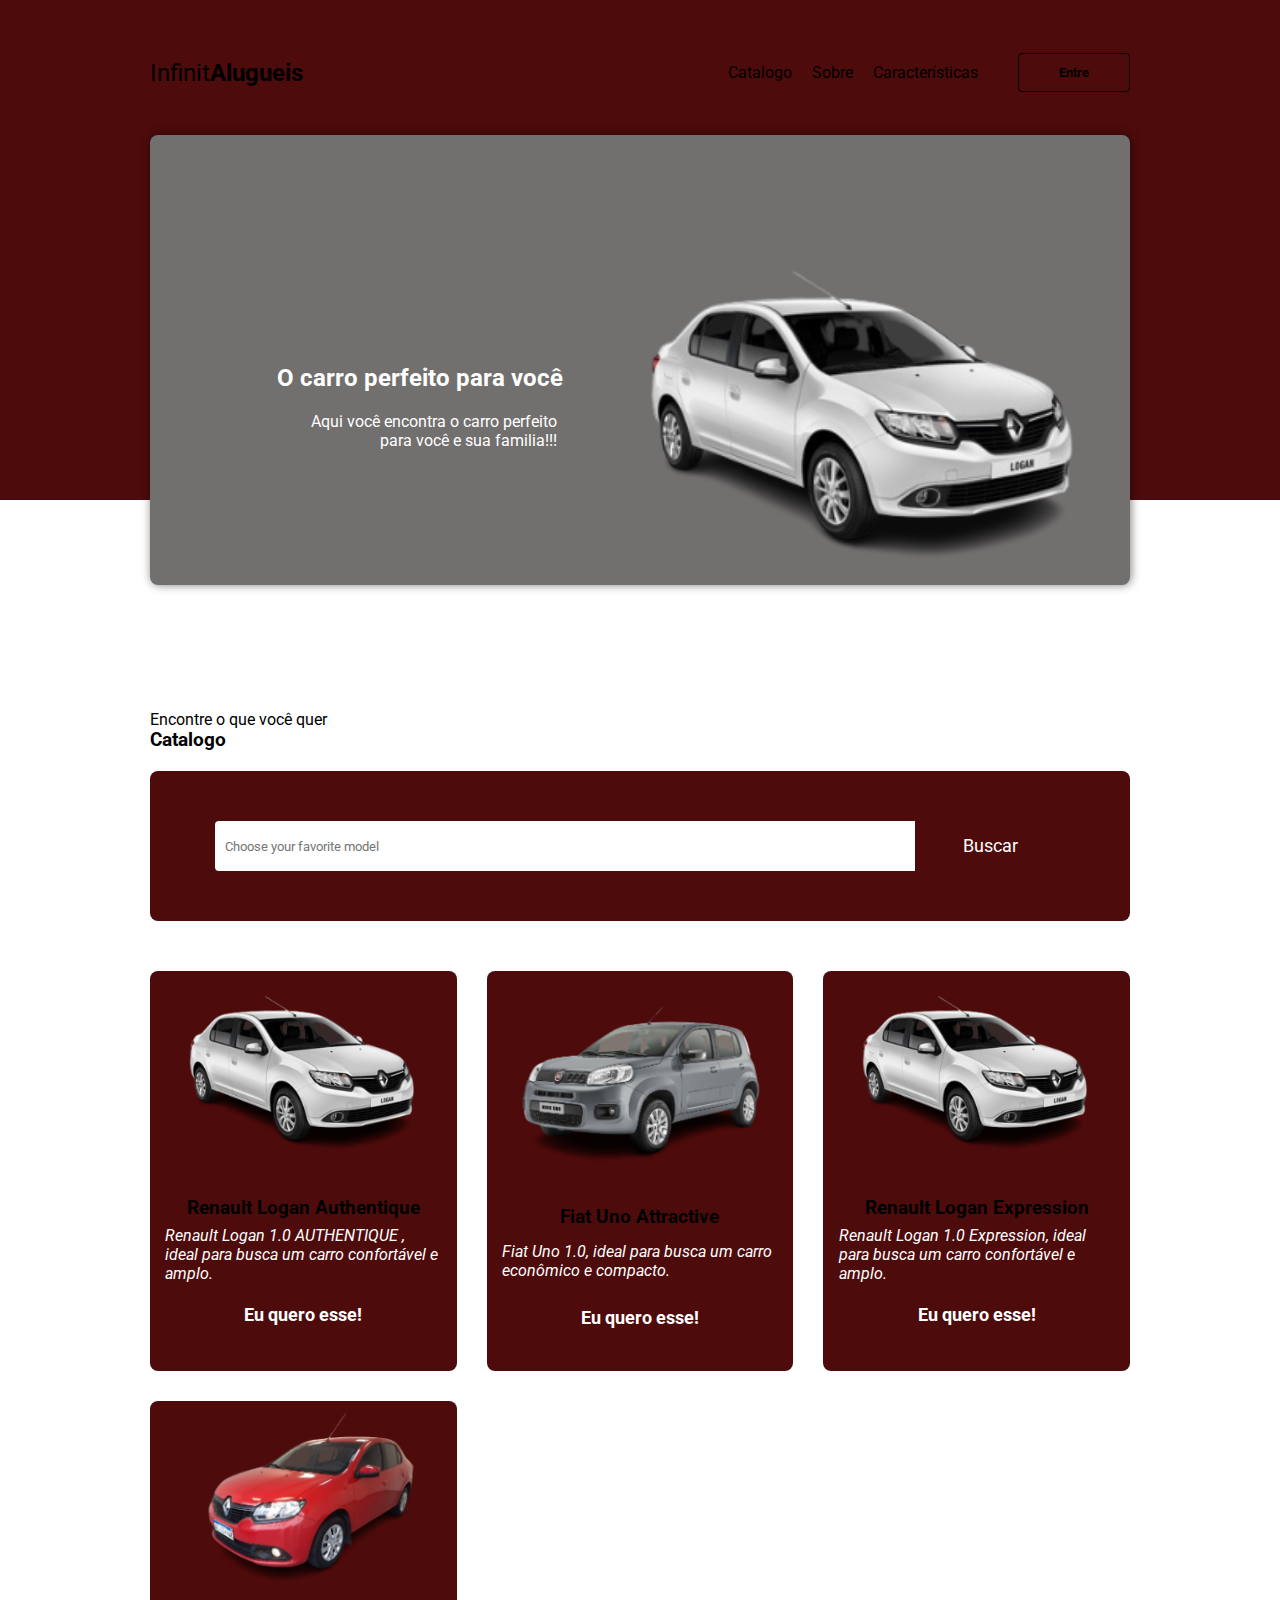
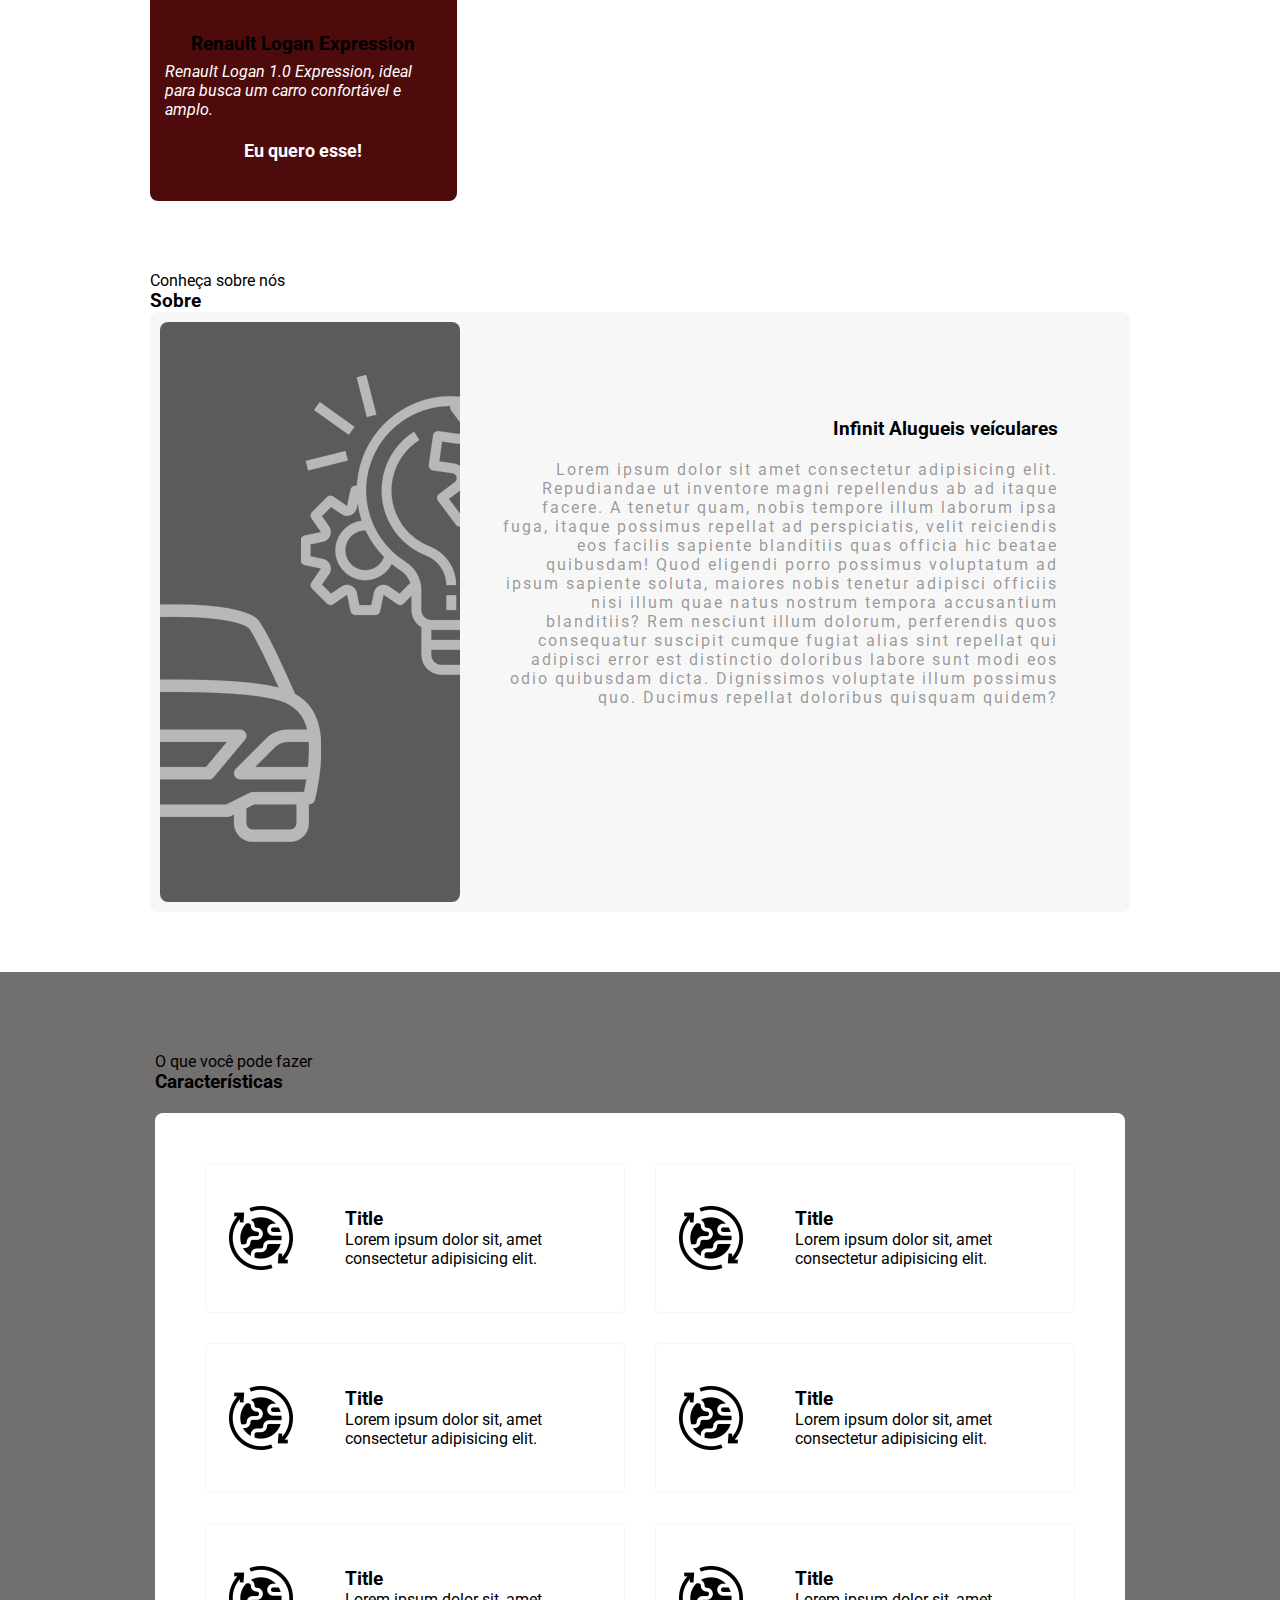
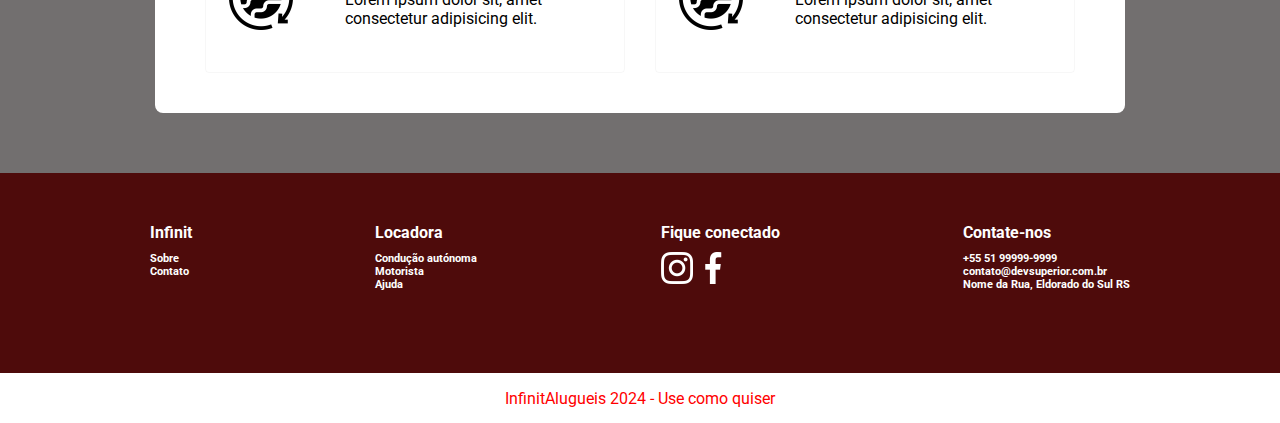
==== index.html @ a1540bc7 "ProjetoAluguelCarros" ====
<!DOCTYPE html>
<html lang="pt-br">
  <head>
    <meta charset="UTF-8" />
    <meta http-equiv="X-UA-Compatible" content="IE=edge" />
    <meta name="viewport" content="width=device-width, initial-scale=1.0" />
    <title>InfinitAlugueis</title>
    <link rel="stylesheet" href="css/styles.css" />
  </head>
  <body>
    <header>
      <div class="content">
        <nav>
          <p class="brand">Infinit<strong>Alugueis</strong></p>
          <ul>
            <li><a href="#catalog">Catalogo</a></li>
            <li><a href="#about">Sobre</a></li>
            <li><a href="#feature">Características</a></li>
            <button>Entre</button>
          </ul>
        </nav>
        <div class="header-block">
          <div class="text">
            <h2>O carro perfeito para você</h2>
            <p>
                Aqui você encontra o carro perfeito para você e sua familia!!!
            </p>
          </div>
          <img src="images//logan.png" alt="Carro" />
        </div>
      </div>
    </header>
    <section class="catalog" id="catalog">
      <div class="content">
        <div class="title-wrapper-catalog">
          <p>Encontre o que você quer</p>
          <h3>Catalogo</h3>
        </div>
        <div class="filter-card">
          <input
            type="text"
            class="search-input"
            placeholder="Choose your favorite model"
          />
          <button class="search-button">Buscar</button>
        </div>
        <div class="card-wrapper">
          <div class="card-item">
            <img src="images/logan.png" alt="Renault Logan Authentique" />
            <div class="card-content">
              <h3>Renault Logan Authentique</h3>
              <p>
                Renault Logan 1.0 AUTHENTIQUE , ideal para busca um carro confortável e amplo.
              </p>
              <button type="button">Eu quero esse!</button>
            </div>
          </div>
          <div class="card-item">
            <img src="images/fiat-uno.png" alt="Fiat uno" />
            <div class="card-content">
              <h3>Fiat Uno Attractive</h3>
              <p>
                Fiat Uno 1.0, ideal para busca um carro econômico e compacto.
              </p>
              <button type="button">Eu quero esse!</button>
            </div>
          </div>
          <div class="card-item">
            <img src="images/logan.png" alt="Renault Logan Expression" />
            <div class="card-content">
              <h3>Renault Logan Expression</h3>
              <p>
                Renault Logan 1.0 Expression, ideal para busca um carro confortável e amplo.
              </p>
              <button type="button">Eu quero esse!</button>
            </div>
          </div>
          <div class="card-item">
            <img src="images/logan-vermelho.png" alt="Renault Logan Vermelho Expression" />
            <div class="card-content">
              <h3>Renault Logan Expression</h3>
              <p>
                Renault Logan 1.0 Expression, ideal para busca um carro confortável e amplo.
              </p>
              <button type="button">Eu quero esse!</button>
            </div>
          </div>
        </div>
      </div>
    </section>

    <section class="about" id="about">
      <div class="content">
        <div class="title-wrapper-about">
          <p>Conheça sobre nós</p>
          <h3>Sobre</h3>
        </div>
        <div class="about-content">
          <div class="left">
            <img src="images/about.png" alt="About" />
          </div>
          <div class="right">
            <h3>Infinit Alugueis veículares</h3>
            <p>
              Lorem ipsum dolor sit amet consectetur adipisicing elit.
              Repudiandae ut inventore magni repellendus ab ad itaque facere. A
              tenetur quam, nobis tempore illum laborum ipsa fuga, itaque
              possimus repellat ad perspiciatis, velit reiciendis eos facilis
              sapiente blanditiis quas officia hic beatae quibusdam! Quod
              eligendi porro possimus voluptatum ad ipsum sapiente soluta,
              maiores nobis tenetur adipisci officiis nisi illum quae natus
              nostrum tempora accusantium blanditiis? Rem nesciunt illum
              dolorum, perferendis quos consequatur suscipit cumque fugiat alias
              sint repellat qui adipisci error est distinctio doloribus labore
              sunt modi eos odio quibusdam dicta. Dignissimos voluptate illum
              possimus quo. Ducimus repellat doloribus quisquam quidem?
            </p>
          </div>
        </div>
      </div>
    </section>

    <section class="features" id="features">
      <div class="content">
        <div class="title-wrapper-features">
          <p>O que você pode fazer</p>
          <h3>Características</h3>
        </div>
        <div class="feature-card-block">
          <div class="feature-card-item">
            <img src="images/feature-planet.png" alt="Feature" />
            <div class="feature-text-content">
              <h3>Title</h3>
              <p>Lorem ipsum dolor sit, amet consectetur adipisicing elit.</p>
            </div>
          </div>
          <div class="feature-card-item">
            <img src="images/feature-planet.png" alt="Feature" />
            <div class="feature-text-content">
              <h3>Title</h3>
              <p>Lorem ipsum dolor sit, amet consectetur adipisicing elit.</p>
            </div>
          </div>
          <div class="feature-card-item">
            <img src="images/feature-planet.png" alt="Feature" />
            <div class="feature-text-content">
              <h3>Title</h3>
              <p>Lorem ipsum dolor sit, amet consectetur adipisicing elit.</p>
            </div>
          </div>
          <div class="feature-card-item">
            <img src="images/feature-planet.png" alt="Feature" />
            <div class="feature-text-content">
              <h3>Title</h3>
              <p>Lorem ipsum dolor sit, amet consectetur adipisicing elit.</p>
            </div>
          </div>
          <div class="feature-card-item">
            <img src="images/feature-planet.png" alt="Feature" />
            <div class="feature-text-content">
              <h3>Title</h3>
              <p>Lorem ipsum dolor sit, amet consectetur adipisicing elit.</p>
            </div>
          </div>
          <div class="feature-card-item">
            <img src="images/feature-planet.png" alt="Feature" />
            <div class="feature-text-content">
              <h3>Title</h3>
              <p>Lorem ipsum dolor sit, amet consectetur adipisicing elit.</p>
            </div>
          </div>
        </div>
      </div>
    </section>

    <footer>
      <div class="main">
        <div class="content footer-links">
          <div class="footer-company">
            <h4>Infinit</h4>
            <h6>Sobre</h6>
            <h6>Contato</h6>
          </div>
          <div class="footer-rental">
            <h4>Locadora</h4>
            <h6>Condução autónoma</h6>
            <h6>Motorista</h6>
            <h6>Ajuda</h6>
          </div>
          <div class="footer-social">
            <h4>Fique conectado</h4>
            <div class="social-icons">
              <img src="images/instagram.png" alt="Instagram" />
              <img src="images/facebook.png" alt="Facebook" />
            </div>
          </div>
          <div class="footer-contact">
            <h4>Contate-nos</h4>
            <h6>+55 51 99999-9999</h6>
            <h6>contato@devsuperior.com.br</h6>
            <h6>Nome da Rua, Eldorado do Sul RS</h6>
          </div>
        </div>
      </div>
      <div class="last">InfinitAlugueis 2024 - Use como quiser</div>
    </footer>
  </body>
</html>
---- css/styles.css ----
/* font importing */
@import url("https://fonts.googleapis.com/css2?family=Roboto:wght@400;700&display=swap");

/* reseting css rules */
* {
  margin: 0px;
  padding: 0px;
  box-sizing: border-box;
  outline: none;
  font-family: "Roboto", sans-serif;
}

:root {
  --red: #4e0b0b;
  --black: #000000;
  --gray: #726f6f;
}

html,
body {
  width: 100%;
  overflow-x: hidden;
}

header {
  width: 100%;
  height: 500px;
  background: var(--red);
}

.content {
  max-width: 1000px;
  min-width: 300px;
  margin: 0 auto;
  display: flex;
  flex-direction: column;
  padding: 10px;
}

nav {
  width: 100%;
  height: 125px;
  display: flex;
  flex-direction: row;
  align-items: center;
  justify-content: space-between;
}

.brand {
  font-size: 24px;
  color: var(--black);
  cursor: pointer;
}

nav ul {
  display: flex;
  flex-direction: row;
}

nav ul li {
  list-style: none;
  padding: 10px;
  cursor: pointer;
}

nav ul li a {
  color: var(--black);
  text-decoration: none;
}

nav ul li a:hover {
  color: var(--black);
}

nav ul button {
  border: 1px solid var(--black);
  background: transparent;
  padding: 8px 40px;
  cursor: pointer;
  margin-left: 30px;
  color: var(--blue);
  font-weight: bold;
  border-radius: 4px;
}

nav ul button:hover {
  transition: background, color 0.6s;
  background: var(--black);
  color: white;
}

.content .header-block {
  max-width: 1000px;
  min-width: 300px;
  height: 450px;
  background: var(--gray);
  border-radius: 8px;
  box-shadow: 1px 0px 10px 0px rgba(0, 0, 0, 0.5);
  -webkit-box-shadow: 1px 0px 10px 0px rgba(0, 0, 0, 0.5);
  -moz-box-shadow: 1px 0px 10px 0px rgba(0, 0, 0, 0.5);
  position: relative;
  z-index: 10;
  padding: 10px;
}

.header-block img {
  width: 50%;
  position: absolute;
  right: 2%;
  bottom: 2%;
}

.header-block .text {
  position: absolute;
  bottom: 30%;
  left: 15%;
}

.header-block .text h2 {
  color: white;
  margin-bottom: 20px;
  text-align: right;
  transform: translateX(-20px);
  transition: transform 0.5s;
}

.header-block .text p {
  max-width: 280px;
  color: white;
  text-align: right;
  transform: translateX(-20px);
  transition: transform 0.4s;
}

/* Product Catalog */

section .catalog {
  width: 100vw;
  padding: 100px;
}

section .filter-card {
  width: 980px;
  height: 150px;
  background: var(--red);
  border-radius: 8px;
  margin: 0 auto;
  display: flex;
  flex-direction: row;
  align-items: center;
  justify-content: center;
}

.search-input {
  width: 700px;
  height: 50px;
  border: none;
  border-radius: 4px 0px 0px 4px;
  text-indent: 10px;
}

.search-button {
  width: 150px;
  height: 50px;
  border-radius: 0px 4px 4px 0px;
  border: none;
  background: var(--red);
  color: white;
  cursor: pointer;
  font-size: 1.1em;
  transition: 0.2s ease;
}

.search-button:hover {
  background: #000000;
  color: white;
}

.title-wrapper-catalog {
  margin-top: 200px;
  padding-bottom: 20px;
}

section .card-wrapper {
  max-width: 1000px;
  height: 100%;
  display: grid;
  grid-template-columns: repeat(auto-fill, minmax(270px, 1fr));
  grid-gap: 30px;
  padding-top: 50px;
}

section .card-item {
  height: 400px;
  background: var(--red);
  border-radius: 8px;
  display: flex;
  flex-direction: column;
  align-items: center;
  justify-content: space-around;
}

.card-content {
  height: 40%;
  display: flex;
  flex-direction: column;
  align-items: center;
  justify-content: space-around;
}

.card-item img {
  width: 85%;
}

.card-item h4 {
  width: 90%;
}

.card-item p {
  width: 90%;
  font-style: italic;
  color: #ffffff;
}

.card-item button {
  width: 90%;
  padding: 15px 0px;
  border: none;
  background: var(--red);
  border-radius: 4px;
  color: white;
  font-weight: bold;
  font-size: 1.1em;
  cursor: pointer;
  transition: 0.3s ease;
  margin-bottom: 10px;
}

.card-item button:hover {
  background: #dedede;
  color: var(--red);
}

/* About */

.about {
  width: 100%;
  height: 100%;
  display: flex;
  align-items: center;
  justify-content: center;
  padding: 50px 10px;
}

.about-content {
  max-width: 1000px;
  min-width: 300px;
  height: 600px;
  background: #dedede3b;
  margin: 0 auto;
  border-radius: 8px;
  z-index: 10;
  padding: 10px;
  display: flex;
  flex-direction: row;
  align-items: center;
  justify-content: space-between;
}

.left {
  width: 25%;
  min-width: 300px;
  height: 100%;
  background: #000000a1;
  border-radius: 8px;
}

.right {
  width: 65%;
  height: 100%;
  display: flex;
  flex-direction: column;
  align-items: flex-start;
  justify-content: flex-start;
  padding-top: 10%;
}

.right h3 {
  text-align: right;
  width: 90%;
  margin-bottom: 20px;
}

.right p {
  max-width: 90%;
  font-size: 1em;
  letter-spacing: 2px;
  text-align: right;
  color: rgba(0, 0, 0, 0.4);
}

/* Features */
.features {
  width: 100%;
  height: 100%;
  background: var(--gray);
  display: flex;
  align-items: center;
  justify-content: center;
  padding: 50px 0px;
}

.title-wrapper-features {
  padding: 20px 0px;
}

.feature-card-block {
  max-width: 1000px;
  min-width: 300px;
  height: 600px;
  background: white;
  margin: 0 auto;
  border-radius: 8px;
  z-index: 10;
  padding: 50px;
  display: grid;
  grid-template-columns: repeat(auto-fill, minmax(420px, 1fr));
  grid-gap: 30px;
}

.feature-card-item {
  max-width: 420px;
  height: 150px;
  display: flex;
  flex-direction: row;
  align-items: center;
  justify-content: space-around;
  border: 1px solid #dedede3b;
  border-radius: 4px;
}

.feature-text-content {
  max-width: 60%;
  margin: 5px;
}

.feature-card-item img {
  width: 64px;
  height: 64px;
}

/* Footer */
footer {
  width: 100%;
  height: 250px;
}

footer .main {
  width: 100%;
  height: 200px;
  background: var(--red);
  padding: 20px 10px;
}

.footer-links {
  max-width: 1000px;
  min-width: 300px;
  display: flex;
  flex-direction: row;
  justify-content: space-between;
  margin-top: 20px;
}

.footer-company,
.footer-rental,
.footer-contact,
.footer-social {
  color: white;
  height: 100%;
  min-height: 100px;
}

.footer-links h4 {
  margin-bottom: 10px;
}

.footer-links {
  margin-bottom: 8px;
}

.main .footer-social img {
  width: 32px;
  height: 32px;
}

footer .last {
  width: 100%;
  height: 50px;
  background: var(--blue);
  color: rgb(255, 0, 0);
  display: flex;
  align-items: center;
  justify-content: center;
}

/* Responsive adjustments */

@media (max-width: 576px) {
  nav ul li {
    display: none;
  }

  .header-block img {
    width: 70%;
    position: absolute;
    right: 16%;
    top: 30%;
  }

  .header-block .text {
    position: absolute;
    bottom: 10%;
    left: 15;
  }

  section .filter-card {
    width: 390px;
    padding: 0px 10px;
  }

  .search-input {
    max-width: 700px;
    min-width: 240px;
  }

  .search-button {
    max-width: 150px;
    min-width: 80px;
  }

  .about {
    margin-top: 100px;
  }

  .title-wrapper-about {
    margin-bottom: 20px;
  }
  .about-content {
    flex-direction: column;
    height: 100%;
  }
  .left {
    display: none;
  }
  .right {
    width: 90%;
  }

  .right p {
    width: 100%;
    margin: 0px;
    text-align: left;
  }

  .features {
    height: 100%;
  }

  .feature-card-block {
    height: 100%;
    display: flex;
    flex-direction: column;
  }

  footer {
    height: 100%;
  }

  footer .main {
    height: 100%;
  }

  .footer-links {
    flex-direction: column;
    padding-left: 10%;
  }
}
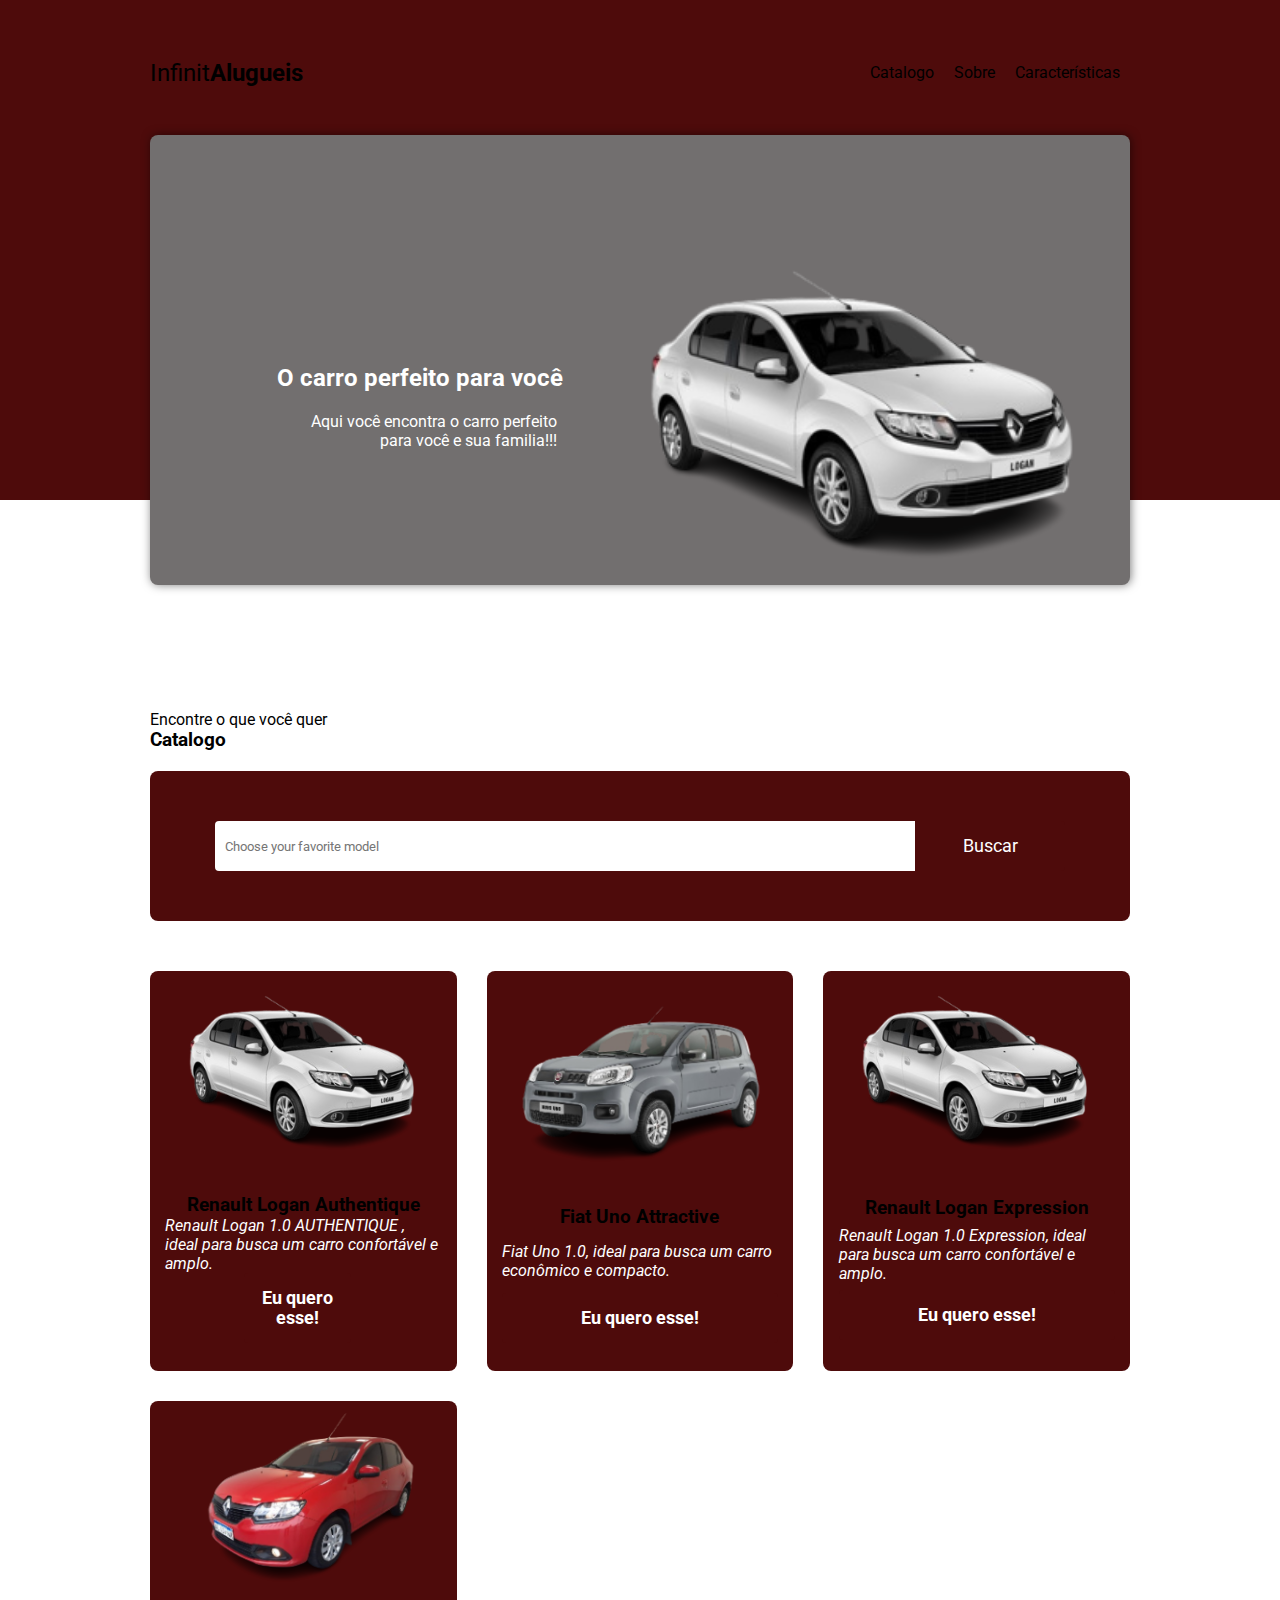
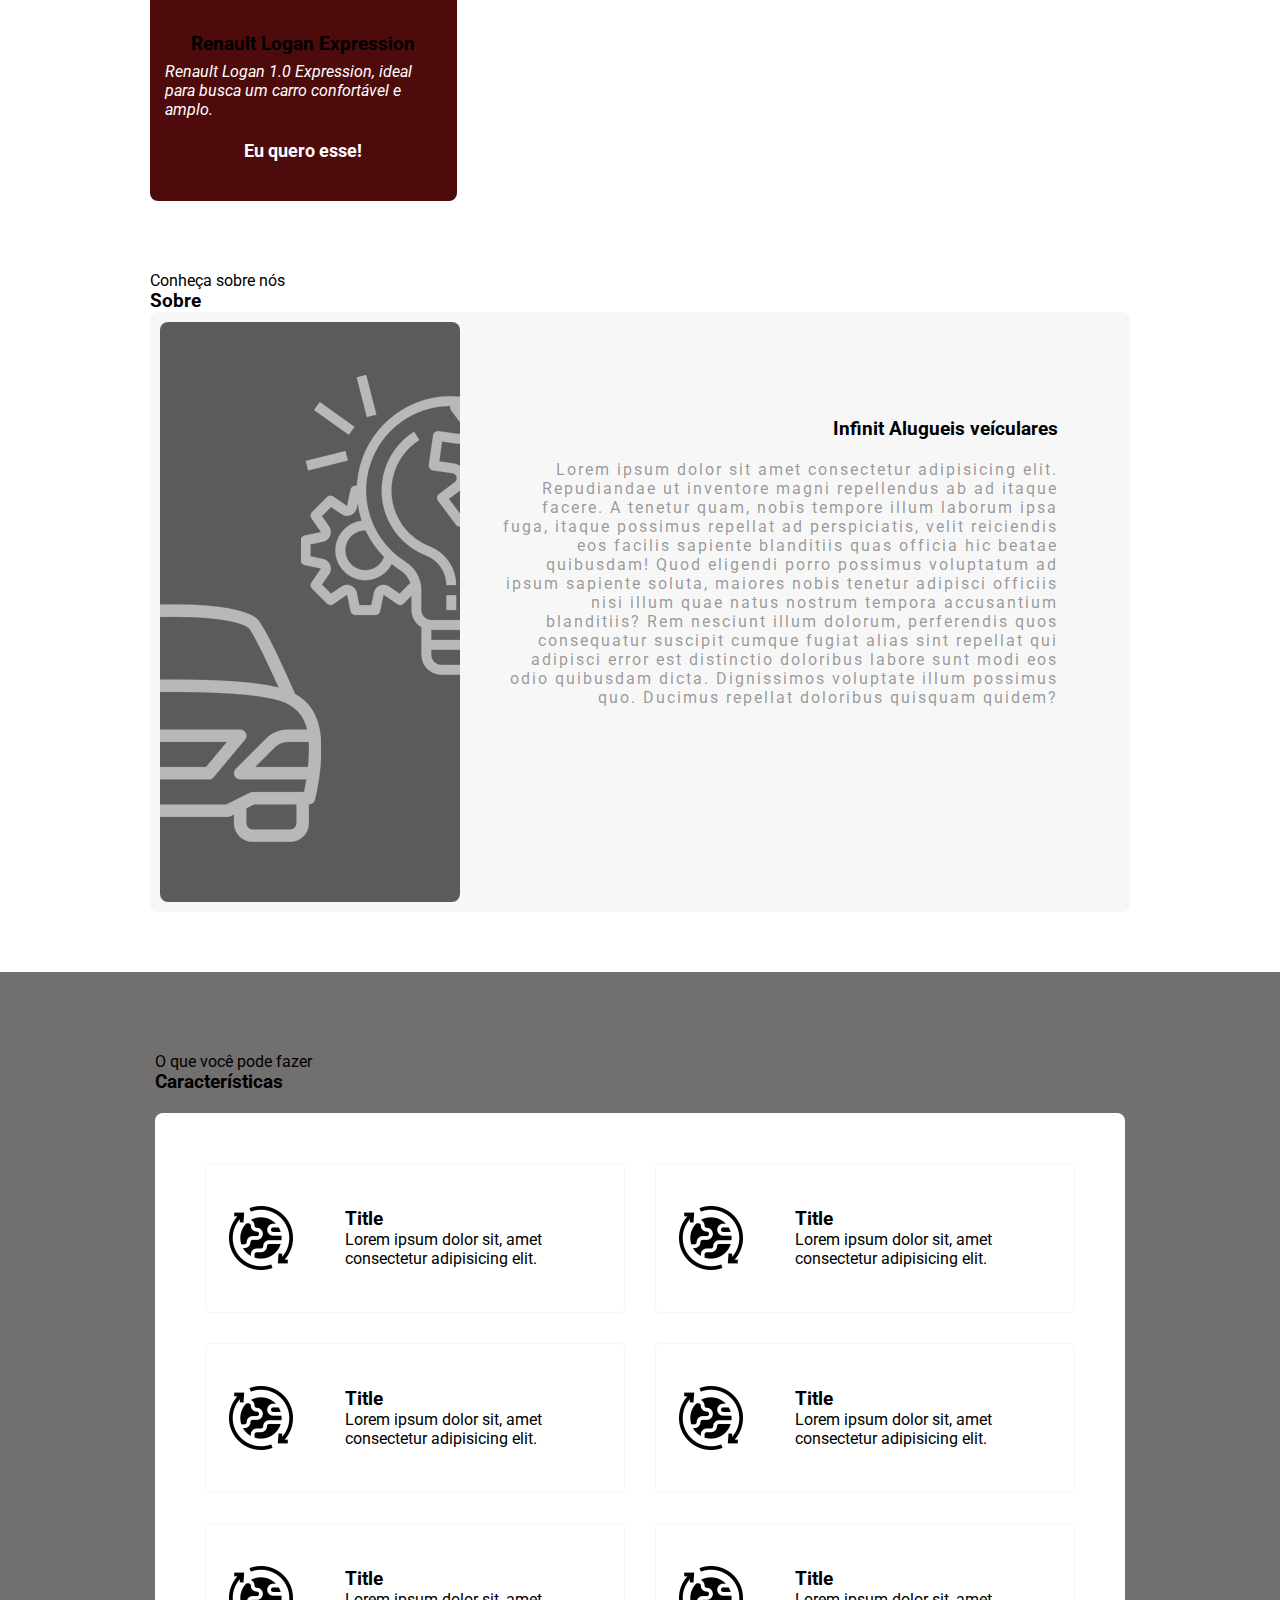
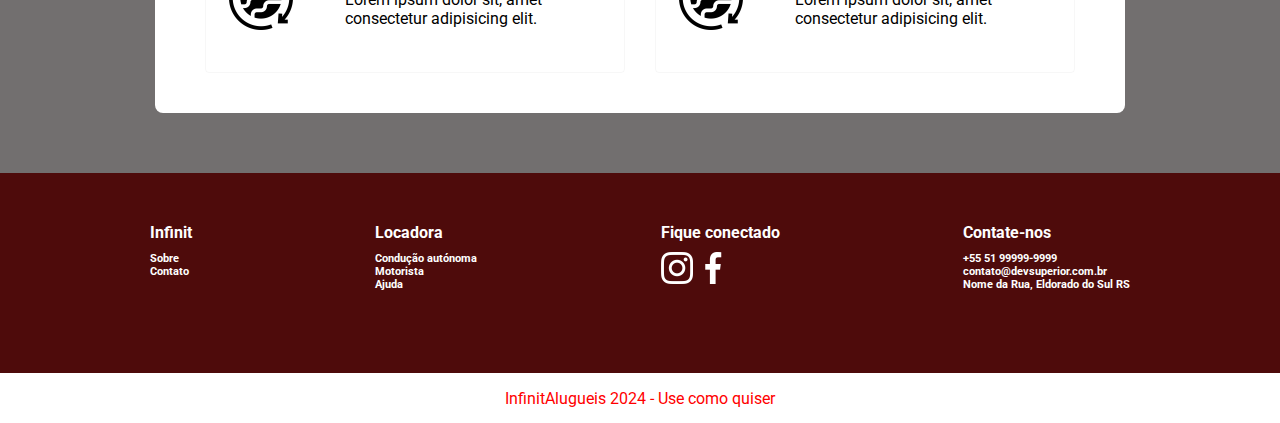
==== commit b8dedc50: "add new tab and styles" ====
--- a/index.html
+++ b/index.html
@@ -11,12 +11,13 @@
     <header>
       <div class="content">
         <nav>
-          <p class="brand">Infinit<strong>Alugueis</strong></p>
+          <a href="/index.html" class="no-underline">
+            <p class="brand">Infinit<strong>Alugueis</strong></p>
+          </a>
           <ul>
             <li><a href="#catalog">Catalogo</a></li>
             <li><a href="#about">Sobre</a></li>
-            <li><a href="#feature">Características</a></li>
-            <button>Entre</button>
+            <li><a href="#features">Características</a></li>
           </ul>
         </nav>
         <div class="header-block">
@@ -52,7 +53,7 @@
               <p>
                 Renault Logan 1.0 AUTHENTIQUE , ideal para busca um carro confortável e amplo.
               </p>
-              <button type="button">Eu quero esse!</button>
+              <a href="/abadatas.html"><button type="button">Eu quero esse!</button></a>
             </div>
           </div>
           <div class="card-item">
--- a/css/styles.css
+++ b/css/styles.css
@@ -73,7 +73,7 @@
 }
 
 nav ul button {
-  border: 1px solid var(--black);
+  border: 4px solid var(--black);
   background: transparent;
   padding: 8px 40px;
   cursor: pointer;
@@ -484,4 +484,19 @@
     flex-direction: column;
     padding-left: 10%;
   }
+}
+
+h5 {
+  height: 400px;
+  text-align: center;
+  padding-top: 5%;
+  font-size: x-large;
+}
+
+form {
+  text-align: center;
+}
+
+a.no-underline {
+  text-decoration: none;
 }